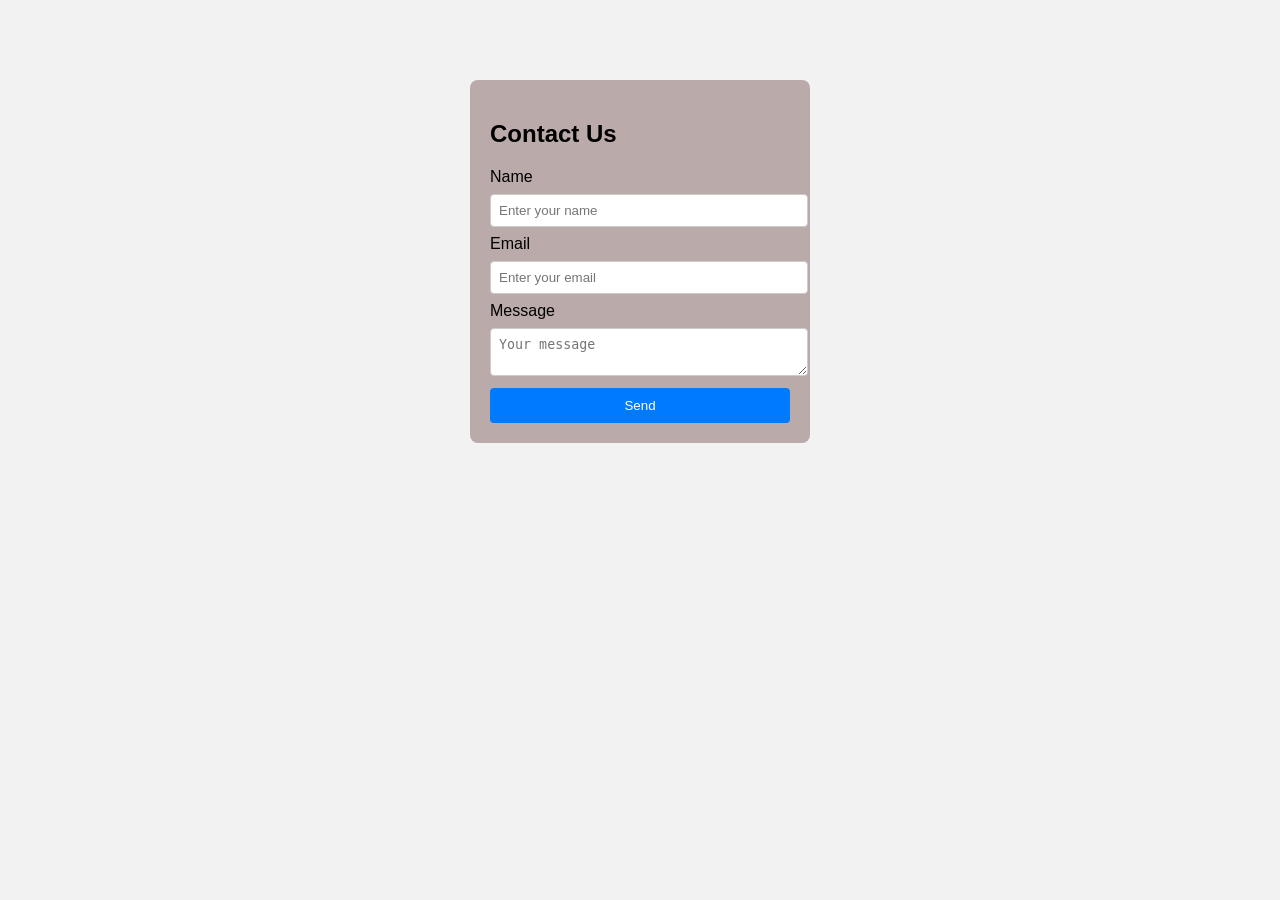
==== cantact.html @ d9fca305 "updated" ====
<!DOCTYPE html>
<html>
<head>
    <title>Contact</title>

    <link rel="stylesheet" href="../css/contact.css">

</head>
<body>

    <div class="box">
        <h2>Contact Us</h2>

        <form>
            <label>Name</label>
            <input type="text" placeholder="Enter your name">

            <label>Email</label>
            <input type="email" placeholder="Enter your email">

            <label>Message</label>
            <textarea placeholder="Your message"></textarea>

            <button type="submit">Send</button>
        </form>
    </div>

</body>
</html>
---- css/contact.css ----
body {
    font-family: Arial;
    background: #f2f2f2;
}
.box {
    width: 300px;
    margin: 80px auto;
    background: rgb(186, 170, 170);
    padding: 20px;
    border-radius: 8px;
}
input, textarea {
    width: 100%;
    padding: 8px;
    margin: 8px 0;
    border: 1px solid #ccc;
    border-radius: 4px;
}
button {
    width: 100%;
    padding: 10px;
    background: #007bff;
    color: white;
    border: none;
    border-radius: 4px;
}
button:hover {
    background: #0056b3;
}
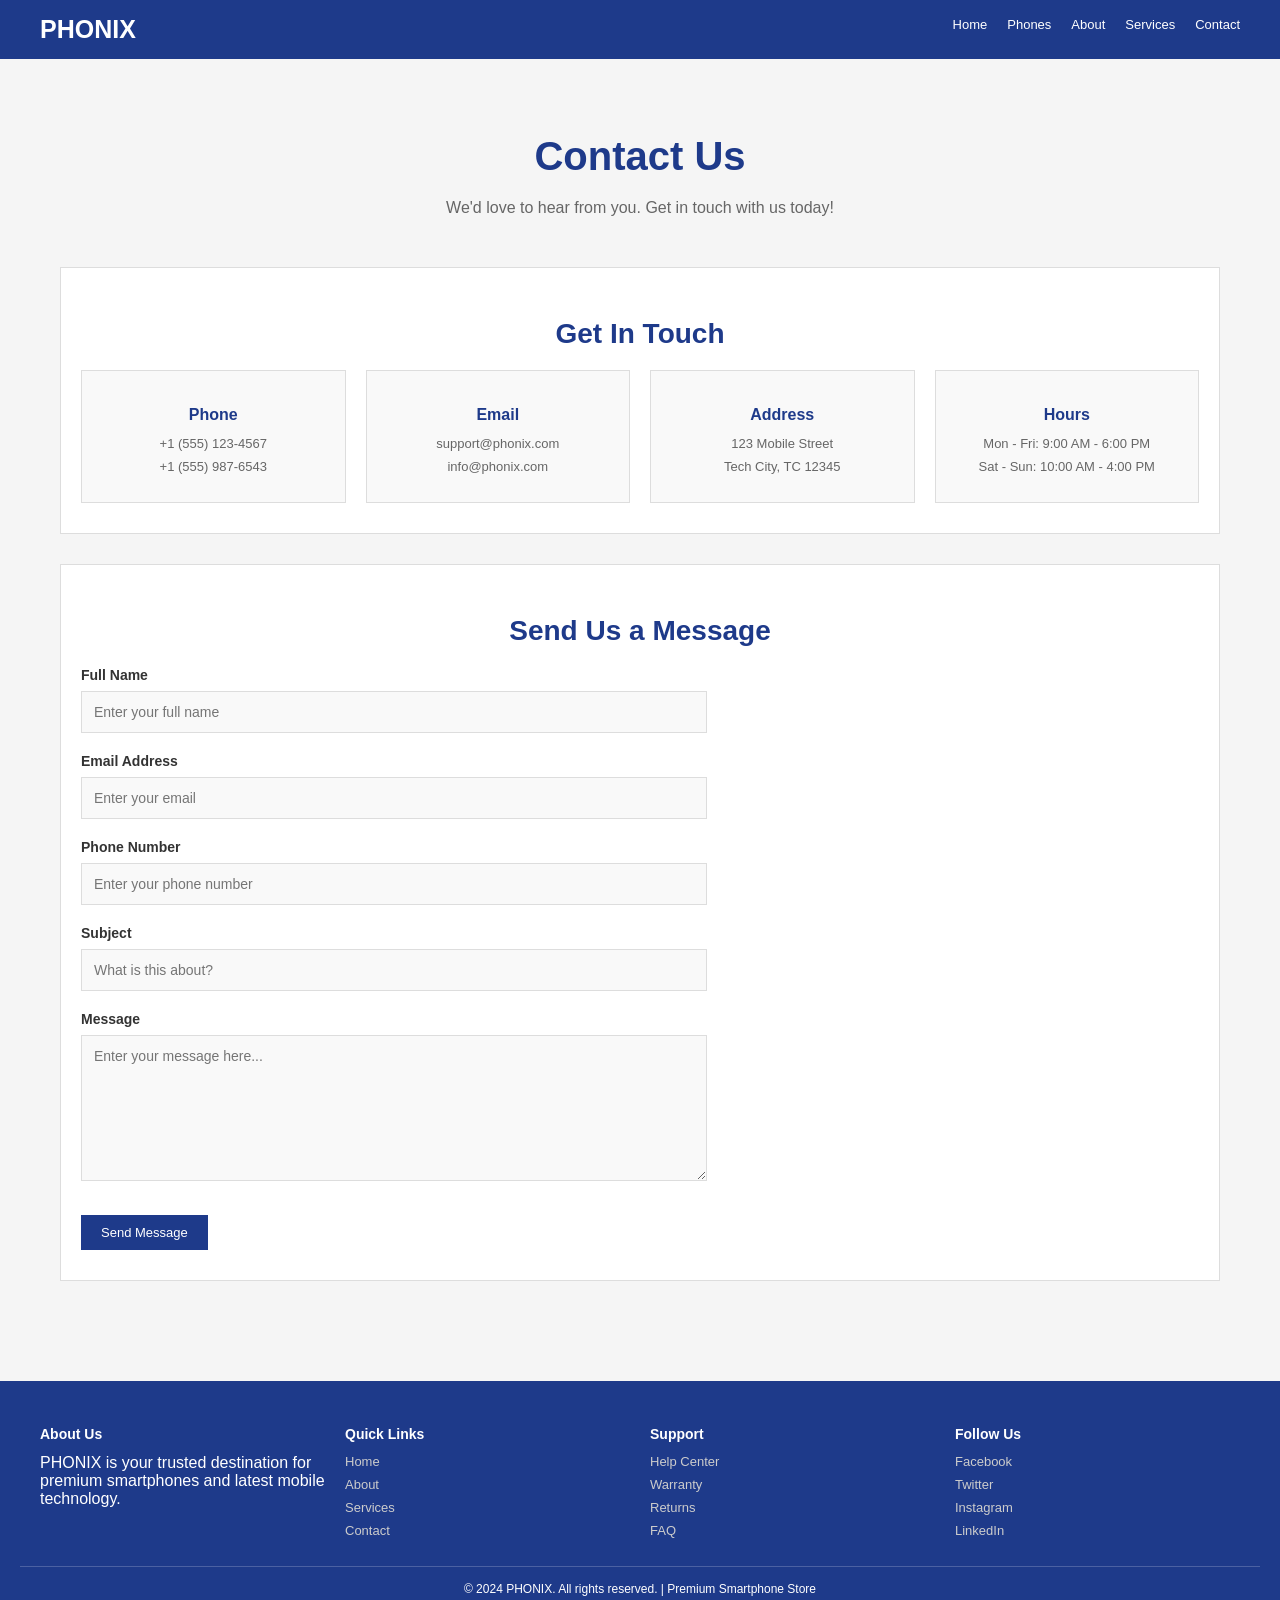
==== commit 22bcf107: "updated" ====
--- a/cantact.html
+++ b/cantact.html
@@ -1,29 +1,135 @@
 <!DOCTYPE html>
-<html>
+<html lang="en">
 <head>
-    <title>Contact</title>
-
-    <link rel="stylesheet" href="../css/contact.css">
-
+    <meta charset="UTF-8">
+    <meta name="viewport" content="width=device-width, initial-scale=1.0">
+    <title>Contact Us - PHONIX</title>
+    <link rel="stylesheet" href="css/styles.css">
 </head>
 <body>
+    <!-- HEADER & NAVIGATION -->
+    <header>
+        <nav>
+            <div class="logo">PHONIX</div>
+            <ul class="nav-list">
+                <li><a href="index.html">Home</a></li>
+                <li><a href="index.html#phones">Phones</a></li>
+                <li><a href="about.html">About</a></li>
+                <li><a href="services.html">Services</a></li>
+                <li><a href="cantact.html">Contact</a></li>
+            </ul>
+        </nav>
+    </header>
 
-    <div class="box">
-        <h2>Contact Us</h2>
+    <!-- MAIN CONTENT -->
+    <main>
+        <div class="container">
+            <!-- PAGE TITLE -->
+            <section class="hero">
+                <h1>Contact Us</h1>
+                <p class="subtitle">We'd love to hear from you. Get in touch with us today!</p>
+            </section>
 
-        <form>
-            <label>Name</label>
-            <input type="text" placeholder="Enter your name">
+            <!-- CONTACT INFORMATION -->
+            <section class="contact-info-section">
+                <h2>Get In Touch</h2>
+                <div class="contact-info-grid">
+                    <div class="contact-info-box">
+                        <h3>Phone</h3>
+                        <p>+1 (555) 123-4567</p>
+                        <p>+1 (555) 987-6543</p>
+                    </div>
+                    <div class="contact-info-box">
+                        <h3>Email</h3>
+                        <p>support@phonix.com</p>
+                        <p>info@phonix.com</p>
+                    </div>
+                    <div class="contact-info-box">
+                        <h3>Address</h3>
+                        <p>123 Mobile Street</p>
+                        <p>Tech City, TC 12345</p>
+                    </div>
+                    <div class="contact-info-box">
+                        <h3>Hours</h3>
+                        <p>Mon - Fri: 9:00 AM - 6:00 PM</p>
+                        <p>Sat - Sun: 10:00 AM - 4:00 PM</p>
+                    </div>
+                </div>
+            </section>
 
-            <label>Email</label>
-            <input type="email" placeholder="Enter your email">
+            <!-- CONTACT FORM -->
+            <section class="contact-form-section">
+                <h2>Send Us a Message</h2>
+                <form class="contact-form">
+                    <div class="form-group">
+                        <label for="name">Full Name</label>
+                        <input type="text" id="name" name="name" placeholder="Enter your full name" required>
+                    </div>
 
-            <label>Message</label>
-            <textarea placeholder="Your message"></textarea>
+                    <div class="form-group">
+                        <label for="email">Email Address</label>
+                        <input type="email" id="email" name="email" placeholder="Enter your email" required>
+                    </div>
 
-            <button type="submit">Send</button>
-        </form>
-    </div>
+                    <div class="form-group">
+                        <label for="phone">Phone Number</label>
+                        <input type="tel" id="phone" name="phone" placeholder="Enter your phone number">
+                    </div>
 
+                    <div class="form-group">
+                        <label for="subject">Subject</label>
+                        <input type="text" id="subject" name="subject" placeholder="What is this about?" required>
+                    </div>
+
+                    <div class="form-group">
+                        <label for="message">Message</label>
+                        <textarea id="message" name="message" rows="6" placeholder="Enter your message here..." required></textarea>
+                    </div>
+
+                    <button type="submit" class="btn">Send Message</button>
+                </form>
+            </section>
+        </div>
+    </main>
+
+    <!-- FOOTER -->
+    <footer>
+        <div class="footer-content">
+            <div class="footer-section">
+                <h3>About Us</h3>
+                <p>PHONIX is your trusted destination for premium smartphones and latest mobile technology.</p>
+            </div>
+            <div class="footer-section">
+                <h3>Quick Links</h3>
+                <ul>
+                    <li><a href="index.html">Home</a></li>
+                    <li><a href="about.html">About</a></li>
+                    <li><a href="services.html">Services</a></li>
+                    <li><a href="cantact.html">Contact</a></li>
+                </ul>
+            </div>
+            <div class="footer-section">
+                <h3>Support</h3>
+                <ul>
+                    <li><a href="#">Help Center</a></li>
+                    <li><a href="#">Warranty</a></li>
+                    <li><a href="#">Returns</a></li>
+                    <li><a href="#">FAQ</a></li>
+                </ul>
+            </div>
+            <div class="footer-section">
+                <h3>Follow Us</h3>
+                <ul>
+                    <li><a href="#">Facebook</a></li>
+                    <li><a href="#">Twitter</a></li>
+                    <li><a href="#">Instagram</a></li>
+                    <li><a href="#">LinkedIn</a></li>
+                </ul>
+            </div>
+        </div>
+        <div class="footer-bottom">
+            <p>&copy; 2024 PHONIX. All rights reserved. | Premium Smartphone Store</p>
+        </div>
+    </footer>
 </body>
 </html>
--- a/css/styles.css
+++ b/css/styles.css
@@ -0,0 +1,641 @@
+/* Super Simple Beginner CSS */
+
+* {
+    margin: 0;
+    padding: 0;
+}
+
+body {
+    font-family: Arial, sans-serif;
+    color: #333;
+    background-color: #f5f5f5;
+}
+
+a {
+    text-decoration: none;
+    color: #1e3a8a;
+}
+
+a:hover {
+    color: #0f172a;
+}
+
+/* HEADER */
+
+header {
+    background-color: #1e3a8a;
+    color: white;
+    padding: 15px 20px;
+}
+
+nav {
+    max-width: 1200px;
+    margin: 0 auto;
+    display: flex;
+    justify-content: space-between;
+}
+
+.logo {
+    font-size: 25px;
+    font-weight: bold;
+}
+
+.nav-list {
+    display: flex;
+    list-style: none;
+    gap: 20px;
+}
+
+.nav-list a {
+    color: white;
+    font-size: 13px;
+}
+
+/* MAIN CONTENT */
+
+main {
+    max-width: 1200px;
+    margin: 0 auto;
+    padding: 30px 20px;
+}
+
+.container {
+    max-width: 1200px;
+    margin: 0 auto;
+    padding: 0 20px;
+}
+
+/* HEADINGS */
+
+h1 {
+    font-size: 40px;
+    color: #1e3a8a;
+    margin: 15px 0;
+}
+
+h2 {
+    font-size: 28px;
+    color: #1e3a8a;
+    margin: 20px 0;
+    text-align: center;
+}
+
+h3 {
+    font-size: 20px;
+    color: #333;
+    margin: 15px 0;
+}
+
+.subtitle {
+    font-size: 16px;
+    color: #666;
+    margin: 20px 0;
+    text-align: center;
+}
+
+.hero {
+    text-align: center;
+    padding: 30px 20px;
+}
+
+/* CARDS */
+
+.grid {
+    display: grid;
+    grid-template-columns: 1fr 1fr 1fr;
+    gap: 20px;
+    margin-bottom: 30px;
+}
+
+.card {
+    background: white;
+    border: 1px solid #ddd;
+}
+
+.card-image {
+    width: 100%;
+    height: 180px;
+    background-color: #ddd;
+}
+
+.card-image img {
+    width: 100%;
+    height: 100%;
+}
+
+.card-content {
+    padding: 15px;
+}
+
+.card-title {
+    font-size: 18px;
+    color: #1e3a8a;
+    margin: 10px 0;
+    font-weight: bold;
+}
+
+.card-description {
+    font-size: 13px;
+    color: #666;
+    margin: 10px 0;
+}
+
+/* BUTTONS */
+
+.btn {
+    display: inline-block;
+    padding: 10px 20px;
+    background-color: #1e3a8a;
+    color: white;
+    border: none;
+    cursor: pointer;
+    font-size: 13px;
+    margin-top: 10px;
+}
+
+.btn:hover {
+    background-color: #152555;
+}
+
+.btn-primary {
+    background-color: #1e3a8a;
+    color: white;
+}
+
+.btn-primary:hover {
+    background-color: #152555;
+}
+
+.btn-outline {
+    background-color: white;
+    color: #1e3a8a;
+    border: 2px solid #1e3a8a;
+}
+
+.btn-outline:hover {
+    background-color: #1e3a8a;
+    color: white;
+}
+
+/* PRODUCT PAGE */
+
+.product-container {
+    background: white;
+    border: 1px solid #ddd;
+    margin-bottom: 30px;
+}
+
+.product-layout {
+    display: grid;
+    grid-template-columns: 1fr 1fr;
+    gap: 30px;
+    padding: 30px;
+}
+
+.product-image {
+    width: 100%;
+    height: 350px;
+    background-color: #ddd;
+}
+
+.product-image img {
+    width: 100%;
+    height: 100%;
+}
+
+.product-info h1 {
+    font-size: 36px;
+    margin-bottom: 10px;
+}
+
+.product-badge {
+    display: inline-block;
+    background-color: #e0e7ff;
+    color: #1e3a8a;
+    padding: 6px 12px;
+    font-size: 11px;
+    margin-bottom: 15px;
+}
+
+.product-description {
+    font-size: 15px;
+    color: #666;
+    margin-bottom: 20px;
+    line-height: 1.6;
+}
+
+.features-list {
+    list-style: none;
+    margin-bottom: 20px;
+}
+
+.features-list li {
+    padding: 8px 0;
+    padding-left: 25px;
+    position: relative;
+    font-size: 14px;
+}
+
+.features-list li::before {
+    content: "✓";
+    position: absolute;
+    left: 0;
+    color: #1e3a8a;
+    font-weight: bold;
+}
+
+.action-buttons {
+    display: flex;
+    gap: 12px;
+}
+
+/* SPECS GRID */
+
+.specs-grid {
+    display: grid;
+    grid-template-columns: 1fr 1fr 1fr 1fr;
+    gap: 15px;
+    margin: 30px 0;
+}
+
+.spec-card {
+    background: white;
+    padding: 20px;
+    border: 1px solid #ddd;
+}
+
+.spec-card h3 {
+    color: #1e3a8a;
+    margin-bottom: 12px;
+    font-size: 16px;
+}
+
+.spec-card p {
+    font-size: 13px;
+    color: #666;
+    line-height: 1.6;
+}
+
+/* FOOTER */
+
+footer {
+    background-color: #1e3a8a;
+    color: white;
+    padding: 30px 20px;
+    margin-top: 40px;
+}
+
+.footer-content {
+    max-width: 1200px;
+    margin: 0 auto;
+    display: grid;
+    grid-template-columns: 1fr 1fr 1fr 1fr;
+    gap: 20px;
+}
+
+.footer-section h3 {
+    color: white;
+    margin-bottom: 12px;
+    font-size: 14px;
+}
+
+.footer-section ul {
+    list-style: none;
+}
+
+.footer-section ul li {
+    margin-bottom: 8px;
+    font-size: 13px;
+}
+
+.footer-section a {
+    color: #ccc;
+}
+
+.footer-section a:hover {
+    color: white;
+}
+
+.footer-bottom {
+    text-align: center;
+    margin-top: 20px;
+    padding-top: 15px;
+    border-top: 1px solid rgba(255, 255, 255, 0.2);
+    font-size: 12px;
+}
+
+/* ABOUT PAGE STYLES */
+
+.about-section {
+    background: white;
+    padding: 30px 20px;
+    margin-bottom: 20px;
+    border: 1px solid #ddd;
+}
+
+.about-section p {
+    font-size: 15px;
+    color: #666;
+    line-height: 1.8;
+    margin-bottom: 15px;
+}
+
+.mission-list {
+    list-style: none;
+    margin-top: 15px;
+}
+
+.mission-list li {
+    padding: 10px 0;
+    padding-left: 25px;
+    position: relative;
+    font-size: 14px;
+    color: #333;
+}
+
+.mission-list li::before {
+    content: "✓";
+    position: absolute;
+    left: 0;
+    color: #1e3a8a;
+    font-weight: bold;
+}
+
+.features-grid {
+    display: grid;
+    grid-template-columns: 1fr 1fr;
+    gap: 20px;
+    margin-top: 20px;
+}
+
+.feature-box {
+    background: #f9f9f9;
+    padding: 20px;
+    border-left: 4px solid #1e3a8a;
+}
+
+.feature-box h3 {
+    color: #1e3a8a;
+    margin-bottom: 10px;
+    font-size: 16px;
+}
+
+.feature-box p {
+    font-size: 14px;
+    color: #666;
+}
+
+/* CONTACT PAGE STYLES */
+
+.contact-info-section {
+    background: white;
+    padding: 30px 20px;
+    margin-bottom: 30px;
+    border: 1px solid #ddd;
+}
+
+.contact-info-grid {
+    display: grid;
+    grid-template-columns: 1fr 1fr 1fr 1fr;
+    gap: 20px;
+    margin-top: 20px;
+}
+
+.contact-info-box {
+    background: #f9f9f9;
+    padding: 20px;
+    border: 1px solid #ddd;
+    text-align: center;
+}
+
+.contact-info-box h3 {
+    color: #1e3a8a;
+    margin-bottom: 12px;
+    font-size: 16px;
+}
+
+.contact-info-box p {
+    font-size: 13px;
+    color: #666;
+    margin-bottom: 8px;
+}
+
+.contact-form-section {
+    background: white;
+    padding: 30px 20px;
+    margin-bottom: 30px;
+    border: 1px solid #ddd;
+}
+
+.contact-form {
+    max-width: 600px;
+    margin-top: 20px;
+}
+
+.form-group {
+    margin-bottom: 20px;
+}
+
+.form-group label {
+    display: block;
+    margin-bottom: 8px;
+    font-weight: bold;
+    font-size: 14px;
+    color: #333;
+}
+
+.form-group input,
+.form-group textarea {
+    width: 100%;
+    padding: 12px;
+    border: 1px solid #ddd;
+    font-size: 14px;
+    font-family: Arial, sans-serif;
+    background-color: #f9f9f9;
+}
+
+.form-group input:focus,
+.form-group textarea:focus {
+    outline: none;
+    border-color: #1e3a8a;
+    background-color: white;
+}
+
+.form-group textarea {
+    resize: vertical;
+    min-height: 120px;
+}
+
+/* SERVICES PAGE STYLES */
+
+.services-section {
+    background: white;
+    padding: 30px 20px;
+    margin-bottom: 30px;
+    border: 1px solid #ddd;
+}
+
+.services-grid {
+    display: grid;
+    grid-template-columns: 1fr 1fr 1fr 1fr;
+    gap: 20px;
+    margin-top: 20px;
+}
+
+.service-card {
+    background: #f9f9f9;
+    padding: 20px;
+    border: 1px solid #ddd;
+    text-align: center;
+}
+
+.service-icon {
+    font-size: 40px;
+    margin-bottom: 12px;
+}
+
+.service-card h3 {
+    color: #1e3a8a;
+    margin-bottom: 10px;
+    font-size: 16px;
+}
+
+.service-card p {
+    font-size: 13px;
+    color: #666;
+    line-height: 1.6;
+}
+
+.service-details-section {
+    background: white;
+    padding: 30px 20px;
+    margin-bottom: 30px;
+    border: 1px solid #ddd;
+}
+
+.service-detail {
+    margin-bottom: 25px;
+    padding-bottom: 20px;
+    border-bottom: 1px solid #eee;
+}
+
+.service-detail:last-child {
+    border-bottom: none;
+}
+
+.service-detail h3 {
+    color: #1e3a8a;
+    margin-bottom: 12px;
+    font-size: 16px;
+}
+
+.service-detail p {
+    font-size: 14px;
+    color: #666;
+    line-height: 1.8;
+}
+
+.cta-section {
+    background: white;
+    padding: 30px 20px;
+    margin-bottom: 30px;
+    border: 1px solid #ddd;
+    text-align: center;
+}
+
+.cta-section h2 {
+    color: #1e3a8a;
+    margin-bottom: 12px;
+}
+
+.cta-section p {
+    font-size: 15px;
+    color: #666;
+    margin-bottom: 20px;
+}
+
+/* MOBILE RESPONSIVE */
+
+@media (max-width: 768px) {
+    .grid {
+        grid-template-columns: 1fr;
+    }
+
+    .product-layout {
+        grid-template-columns: 1fr;
+        gap: 20px;
+    }
+
+    .specs-grid {
+        grid-template-columns: 1fr 1fr;
+    }
+
+    .footer-content {
+        grid-template-columns: 1fr 1fr;
+    }
+
+    .action-buttons {
+        flex-direction: column;
+    }
+
+    .btn {
+        width: 100%;
+    }
+
+    .features-grid {
+        grid-template-columns: 1fr;
+    }
+
+    .contact-info-grid {
+        grid-template-columns: 1fr 1fr;
+    }
+
+    .services-grid {
+        grid-template-columns: 1fr 1fr;
+    }
+
+    .form-group input,
+    .form-group textarea {
+        font-size: 16px;
+    }
+}
+
+@media (max-width: 480px) {
+    h1 {
+        font-size: 28px;
+    }
+
+    h2 {
+        font-size: 22px;
+    }
+
+    .nav-list {
+        gap: 10px;
+        font-size: 11px;
+    }
+
+    .specs-grid {
+        grid-template-columns: 1fr;
+    }
+
+    .footer-content {
+        grid-template-columns: 1fr;
+    }
+
+    .features-grid {
+        grid-template-columns: 1fr;
+    }
+
+    .contact-info-grid {
+        grid-template-columns: 1fr;
+    }
+
+    .services-grid {
+        grid-template-columns: 1fr;
+    }
+
+    .contact-form {
+        max-width: 100%;
+    }
+}
+
